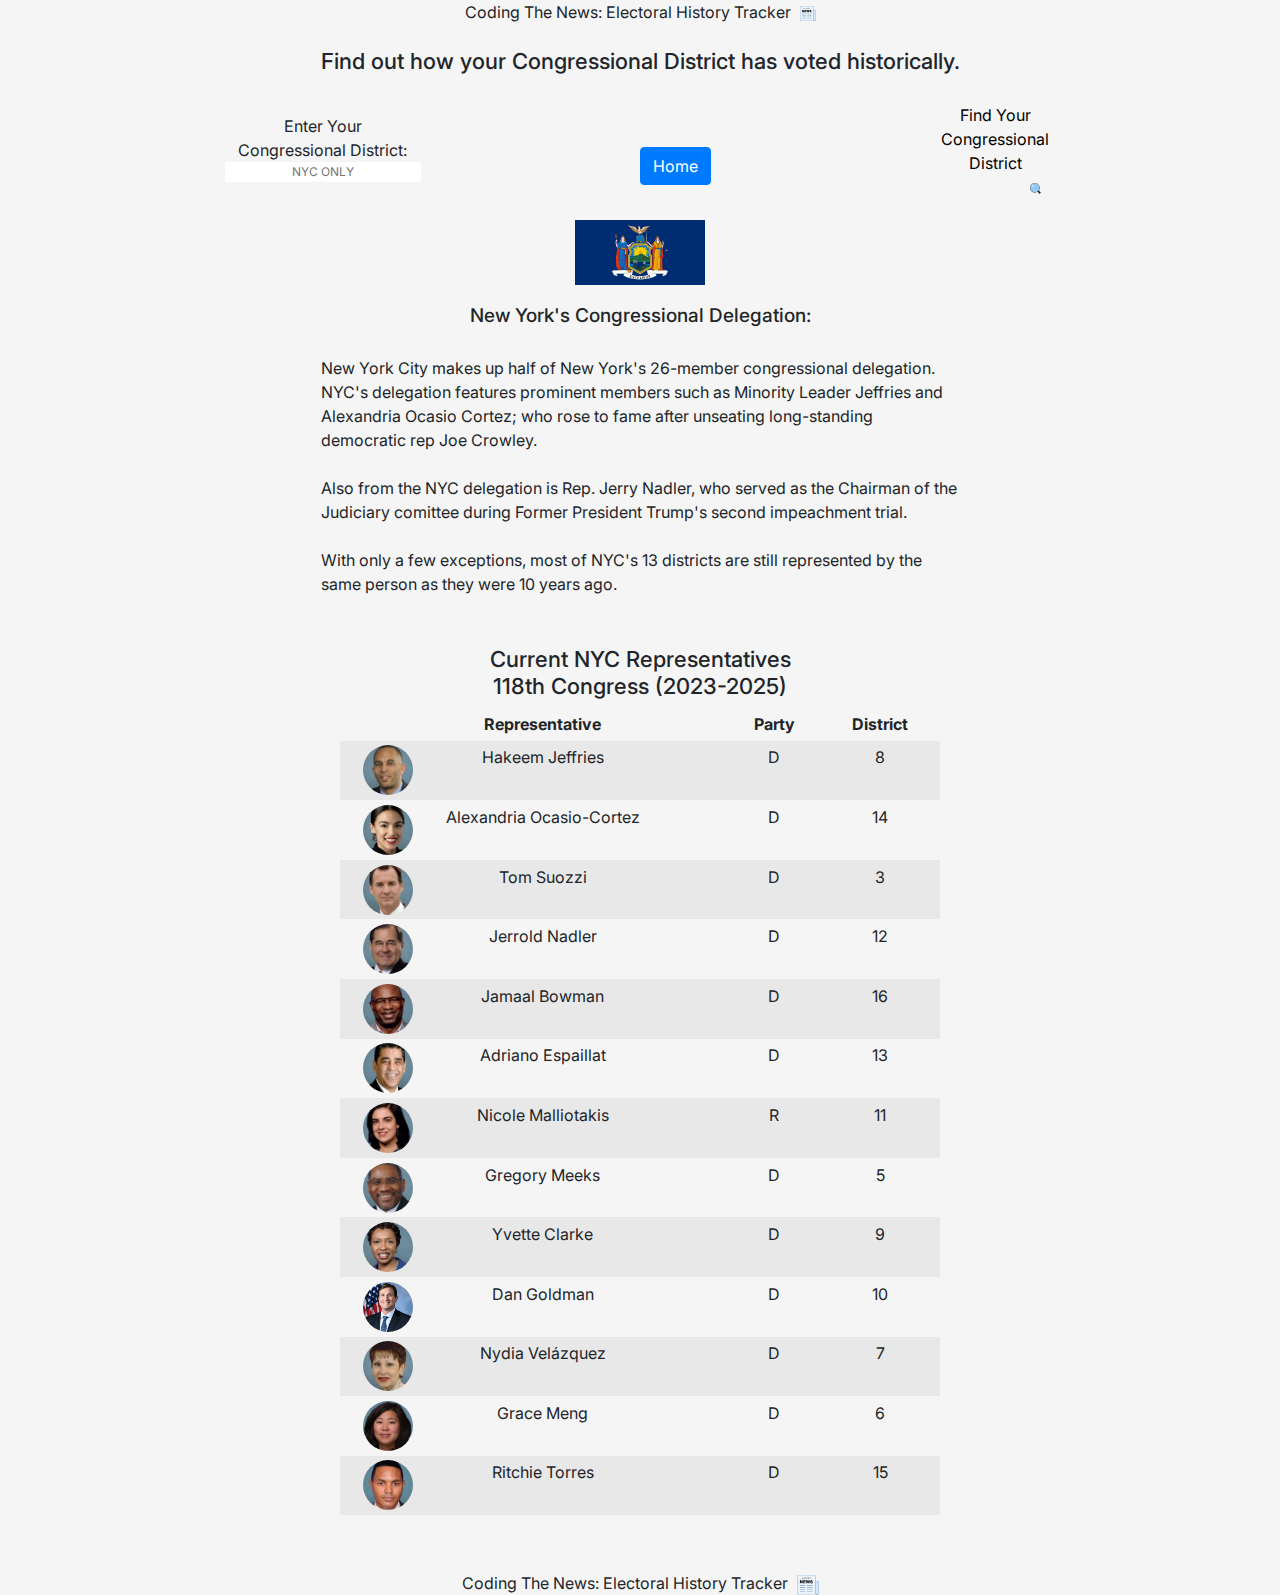
==== index.html @ 2dc095c9 "done?" ====
<!DOCTYPE html>
<html lang="en">
<head>
        <title>WORK IN PROGRESS: Electoral History Tracker </title>
        <meta charset="UTF-8">
        <meta name="viewport" content="width=device-width, initial-scale=1.0">
    <!-- Start of SEO Meta -->
        <meta name = "description" content ="historical election tracker">
        <meta name = "author" content ="David Paiz-Torres, Olivia Graffeo">
    <!-- Start of Keywords Meta -->
        <meta name="keywords" content = "Election Results,Historical Election Results,NYC Election Results,Electoral History Tracker,NYC Historical Election Tracker,Elections,Politics">
    <!-- End of Keywords Meta -->
    <!-- End of SEO MEta -->
        <link rel="stylesheet" href="https://cdn.jsdelivr.net/npm/bootstrap@4.4.1/dist/css/bootstrap.min.css" integrity="sha384-Vkoo8x4CGsO3+Hhxv8T/Q5PaXtkKtu6ug5TOeNV6gBiFeWPGFN9MuhOf23Q9Ifjh" crossorigin="anonymous">
        <link rel="stylesheet" href="styles/utility.css"> 
        <link rel="icon" href="media/Icons/latest-news-newspaper-icon.svg" type="image/svg">
        <link rel="preconnect" href="https://fonts.googleapis.com">
        <link rel="preconnect" href="https://fonts.gstatic.com" crossorigin>
        <link href="https://fonts.googleapis.com/css2?family=Inter:wght@100..900&display=swap" rel="stylesheet"> 
</head>
<body>
<section id="header">
    <header>
        Coding The News: Electoral History Tracker <img src="media/Icons/latest-news-newspaper-icon.svg" alt="Newspaper Icon">
    </header>
</section>
<main>
    <br>
    <section id="buttons">
        <h1> 
            Find out how your Congressional District has voted historically. 
        </h1>
               <nav>     
                    <form>
                        <label for="cd-Input">
                         Enter Your <br>  Congressional District:  </label>
                        <input id="cd-Input" name="cd-Input" type="text" placeholder="NYC ONLY" class="faded-input">
                    
                    </form>
                    <div id = home>
                        <a href="index.html" class="btn btn-primary">Home</a>
                    </div>
                    <button  id="cdButton">
                        <label id ="find-cd">  Find Your <br> Congressional District</label>
                        <img id="btn-img" src="media/Icons/find-icon.svg" alt="Icon">
                    </button>
                </nav>
        </section>
</section>

<section id="article">
    <article id="intro_Grafs">
            <a href="https://www.ny.gov/">
                <img src="media/Icons/ny-flag.svg" alt="Official flag of the State of New York"
                alt="Official Flag of the State of New York">
            </a>
            <h2>New York's Congressional Delegation:</h2>
                <p>
                    New York City makes up half of New York's 26-member congressional delegation. NYC's delegation features prominent members such as Minority Leader Jeffries and 
                    Alexandria Ocasio Cortez; who rose to fame after unseating long-standing democratic rep Joe Crowley. <br> <br>
                    Also from the NYC delegation is Rep. Jerry Nadler, who served as the Chairman of the Judiciary comittee during Former President Trump's second impeachment trial. 
                    <br>
                    <br>
                    With only a few exceptions, most of NYC's 13 districts are still represented by the same person as they were 10 years ago.
                    <br>
                    <br>
                </p>
    </article>
</section>
 

<section id="graphics">
    <div id ="districts">
        <div id="div-3">
            <div id="district-3" class="flourish-embed flourish-chart" data-src="visualisation/18026717"><script src="https://public.flourish.studio/resources/embed.js"></script></div>
            <div id="district-3" class="flourish-embed flourish-chart" data-src="visualisation/18027745"><script src="https://public.flourish.studio/resources/embed.js"></script></div>
            <div id="district-3" class="flourish-embed flourish-chart" data-src="visualisation/18027798"><script src="https://public.flourish.studio/resources/embed.js"></script></div>
        </div>
        <div id="div-5">
                <div id="district-5" class="flourish-embed flourish-chart" data-src="visualisation/18026768"><script src="https://public.flourish.studio/resources/embed.js"></script></div>
                <div id="district-5" class="flourish-embed flourish-chart" data-src="visualisation/18027750"><script src="https://public.flourish.studio/resources/embed.js"></script></div>
                <div id="district-5" class="flourish-embed flourish-chart" data-src="visualisation/18027822"><script src="https://public.flourish.studio/resources/embed.js"></script></div>
        </div>
        <div id="div-6">
                <div id="district-6" class="flourish-embed flourish-chart" data-src="visualisation/18026773"><script src="https://public.flourish.studio/resources/embed.js"></script></div>
                <div id="district-6" class="flourish-embed flourish-chart" data-src="visualisation/18027753"><script src="https://public.flourish.studio/resources/embed.js"></script></div>
                <div id="district-6" class="flourish-embed flourish-chart" data-src="visualisation/18027833"><script src="https://public.flourish.studio/resources/embed.js"></script></div>
        </div>
        <div id="div-7">
                <div id="district-7" class="flourish-embed flourish-chart" data-src="visualisation/18026777"><script src="https://public.flourish.studio/resources/embed.js"></script></div>
                <div id="district-7" class="flourish-embed flourish-chart" data-src="visualisation/18027756"><script src="https://public.flourish.studio/resources/embed.js"></script></div>
                <div id="district-7" class="flourish-embed flourish-chart" data-src="visualisation/18027847"><script src="https://public.flourish.studio/resources/embed.js"></script></div>
        </div>
        <div id ="div-8">
                <div id="district-8" class="flourish-embed flourish-chart" data-src="visualisation/18026785"><script src="https://public.flourish.studio/resources/embed.js"></script></div>
                <div id="district-8" class="flourish-embed flourish-chart" data-src="visualisation/18027764"><script src="https://public.flourish.studio/resources/embed.js"></script></div>
                <div id="district-8" class="flourish-embed flourish-chart" data-src="visualisation/18027851"><script src="https://public.flourish.studio/resources/embed.js"></script></div>
        </div>
        <div id ="div-9">
                <div id="district-9" class="flourish-embed flourish-chart" data-src="visualisation/18027674"><script src="https://public.flourish.studio/resources/embed.js"></script></div>
                <div id="district-9" class="flourish-embed flourish-chart" data-src="visualisation/18027772"><script src="https://public.flourish.studio/resources/embed.js"></script></div>
                <div id="district-9" class="flourish-embed flourish-chart" data-src="visualisation/18027854"><script src="https://public.flourish.studio/resources/embed.js"></script></div>
        </div>
        <div id ="div-10">
                <div id="district-10" class="flourish-embed flourish-chart" data-src="visualisation/18027686"><script src="https://public.flourish.studio/resources/embed.js"></script></div>
                <div id="district-10" class="flourish-embed flourish-chart" data-src="visualisation/18027776"><script src="https://public.flourish.studio/resources/embed.js"></script></div>
                <div id="district-10" class="flourish-embed flourish-chart" data-src="visualisation/18027862"><script src="https://public.flourish.studio/resources/embed.js"></script></div>
        </div>
        <div id = "div-11">
                <div id="district-11" class="flourish-embed flourish-chart" data-src="visualisation/18027690"><script src="https://public.flourish.studio/resources/embed.js"></script></div>
                <div id="district-11" class="flourish-embed flourish-chart" data-src="visualisation/18027780"><script src="https://public.flourish.studio/resources/embed.js"></script></div>
                <div id="district-11" class="flourish-embed flourish-chart" data-src="visualisation/18027868"><script src="https://public.flourish.studio/resources/embed.js"></script></div>
        </div>
        <div id="div-12">
                <div id="district-12" class="flourish-embed flourish-chart" data-src="visualisation/18027704"><script src="https://public.flourish.studio/resources/embed.js"></script></div>
                <div id="district-12" class="flourish-embed flourish-chart" data-src="visualisation/18027782"><script src="https://public.flourish.studio/resources/embed.js"></script></div>
                <div id="district-12" class="flourish-embed flourish-chart" data-src="visualisation/18027871"><script src="https://public.flourish.studio/resources/embed.js"></script></div>
        </div>
        <div id="div-13">
                <div id="district-13" class="flourish-embed flourish-chart" data-src="visualisation/18027721"><script src="https://public.flourish.studio/resources/embed.js"></script></div>
                <div id="district-13" class="flourish-embed flourish-chart" data-src="visualisation/18027786"><script src="https://public.flourish.studio/resources/embed.js"></script></div>
                <div id="district-13" class="flourish-embed flourish-chart" data-src="visualisation/18027879"><script src="https://public.flourish.studio/resources/embed.js"></script></div>
        </div>
        <div id="div-14">
                <div id="district-14" class="flourish-embed flourish-chart" data-src="visualisation/18027734"><script src="https://public.flourish.studio/resources/embed.js"></script></div>
                <div id="district-14" class="flourish-embed flourish-chart" data-src="visualisation/18027789"><script src="https://public.flourish.studio/resources/embed.js"></script></div>
                <div id="district-14" class="flourish-embed flourish-chart" data-src="visualisation/18027885"><script src="https://public.flourish.studio/resources/embed.js"></script></div>
        </div>
        <div id="div-15">
            <div id="district-15" class="flourish-embed flourish-chart" data-src="visualisation/18027738"><script src="https://public.flourish.studio/resources/embed.js"></script></div>
            <div id="district-15" class="flourish-embed flourish-chart" data-src="visualisation/18027795"><script src="https://public.flourish.studio/resources/embed.js"></script></div>
            <div id="district-15" class="flourish-embed flourish-chart" data-src="visualisation/18027890"><script src="https://public.flourish.studio/resources/embed.js"></script></div>
        </div>
        <div id ="div-16">
            <div class="flourish-embed flourish-chart" data-src="visualisation/18031281"><script src="https://public.flourish.studio/resources/embed.js"></script></div>         
            <div class="flourish-embed flourish-chart" data-src="visualisation/18031328"><script src="https://public.flourish.studio/resources/embed.js"></script></div>
            <div class="flourish-embed flourish-chart" data-src="visualisation/18031340"><script src="https://public.flourish.studio/resources/embed.js"></script></div>
    </div>
</section>


<section id="current_reps"  class="current_reps">
    <h3> Current NYC Representatives <br> 118th Congress (2023-2025)</h3>
    <div id ="table"> 
    <table class ="table table-borderless table-striped table-sm">
        <thead>
            <tr>
                <th scope="col"></th>
                <th scope="col">Representative</th>
                <th scope="col">Party</th>
                <th scope="col">District</th>
            </tr>
        </thead>  
        <tbody>
            <tr>
                <td> <img src="media/current members/hakeem.png" alt="Hakeem Jeffries"></td>
                <td class="hakeem"> Hakeem Jeffries 
                    </div> </td>     
                <td>D</td>
                <td>8</td>
            </tr>
            <tr>
                <td class = "aoc"> <img src="media/current members/aoc.png" alt="Alexandria Ocasio-Cortez"></td>
                  <td> Alexandria Ocasio-Cortez </td>
                <td>D</td>
                <td>14</td>
            </tr>
            <tr>
                <td class ="suozzi"><img src="media/current members/suozzi.png" alt="Tom Suozzi"> </td>
                 <td> Tom Suozzi</td>
                <td>D</td>
                <td>3</td>
            </tr>
 
            <tr>
                <td class="nadler"> <img src="media/current members/nadler.png" alt="Jerrold Nadler"> </td>
                 <td> Jerrold Nadler</td>
                <td>D</td>
                <td>12</td>
            </tr>
            <tr>
                <td class ="bowman"> <img src="media/current members/bowman.png" alt="Jamaal Bowman"> </td>
                 <td> Jamaal Bowman</td>
                <td>D</td>
                <td>16</td>
            </tr>
            <tr>
                <td class ="espaillat"> <img src="media/current members/espaillat.png" alt="Adriano Espaillat"></td>
                     <td>Adriano Espaillat </td>
                <td>D</td>
                <td>13</td>
            </tr>
            <tr>
                <td class ="malliotakis"> <img src="media/current members/malliotakis.png" alt="Nicole Malliotakis"></td>
                 <td> Nicole Malliotakis </td>
                <td>R</td>
                <td>11</td>
            </tr>
            <tr>
                <td class="meeks"> <img src="media/current members/meeks.png" alt="Gregory Meeks"></td>
                 <td>Gregory Meeks </td>
                <td>D</td>
                <td>5</td>
            </tr>
            <tr>
                <td class ="clarke"> <img src="media/current members/clarke.png" alt="Yvette Clarke"></td>
                <td>Yvette Clarke </td>
                <td>D</td>
                <td>9</td>
            </tr>
            <tr>
                <td class="goldman"> <img src="media/current members/goldman.jpeg" alt="Dan Goldman"></td>
                <td> Dan Goldman</td>
                <td>D</td>
                <td>10</td>
            </tr>
        <tr>
            <td class="Velázquez"> <img src="media/current members/Velázquez.png" alt="Nydia Velázquez"></td>
                <td>Nydia Velázquez </td>
            <td>D</td>
            <td>7</td>
        </tr>
        <tr>
            <td class="meng"> <img src="media/current members/meng.png" alt="Grace Meng"></td>
            <td> Grace Meng </td>
            <td>D</td>
            <td>6</td>
        </tr>
        <tr>
            <td class = "torres"> <img src="media/current members/torres.png" alt="Ritchie Torres"></td>
            <td>  Ritchie Torres  </td>
            <td>D</td>
            <td>15</td>
        </tr>
   
    </tbody>
</table>

</div>
</section>
</main>
    <section id="footer">
        <footer>
         Coding The News: Electoral History Tracker
            <img src="media/Icons/latest-news-newspaper-icon.svg"alt="Newspaper Icon"> 
        </footer>
    </section>
</body>

<script src="https://code.jquery.com/jquery-3.4.1.slim.min.js" integrity="sha384-J6qa4849blE2+poT4WnyKhv5vZF5SrPo0iEjwBvKU7imGFAV0wwj1yYfoRSJoZ+n" crossorigin="anonymous"></script>
<script src="https://cdn.jsdelivr.net/npm/popper.js@1.16.0/dist/umd/popper.min.js" integrity="sha384-Q6E9RHvbIyZFJoft+2mJbHaEWldlvI9IOYy5n3zV9zzTtmI3UksdQRVvoxMfooAo" crossorigin="anonymous"></script>
<script src="https://cdn.jsdelivr.net/npm/bootstrap@4.4.1/dist/js/bootstrap.min.js" integrity="sha384-wfSDF2E50Y2D1uUdj0O3uMBJnjuUD4Ih7YwaYd1iqfktj0Uod8GCExl3Og8ifwB6" crossorigin="anonymous"></script>
</html>
<script src="scripts/script.js"></script>
</section>
---- styles/utility.css ----
body {
    background-color: whitesmoke;
    display: flex;
    flex-direction: column;
    max-width: 100%;
    justify-content: center;
    align-content: center;
    font-family: "Inter", sans-serif;
    scroll-behavior: smooth;
    margin: 0 auto;
   
}
#home{
    margin-top:43px;
    margin-left:-6px;
}

main{
    display:flex;
    flex-direction: column;
    max-width: 100%;
    overflow-x: hidden;
}
#cdButton{
    border:none;
    background: none;
    font-size: 16px;
    width:inherit;
    color:black;
    margin-bottom: -18px;
    cursor:pointer;
}

    #cdButton:focus{
    outline: none;
}


#btn-img{
        width: 11px;
        margin-top: -1px;
        margin-right: -80px;
}

#buttons, form{
    display: flex;
    flex-direction: column;
    max-width: 100%;
}


#buttons h1{
    display: flex;
    flex-direction: column;
    justify-content: center;
    text-align:center; 
    font-size: 22px;
    margin-bottom:30px;
}

form {
    margin-top:15px;
    margin-bottom: 0;
}
label{
    margin-top:-5px;
    margin-bottom: 0;
}

header{
    text-align:center;
}

footer{
    padding-top:40px;
    text-align:center;
}

header img{
    width: 16px;  
    vertical-align: middle; 
    margin-left: 5px
}

footer img{
    width: 22px;
    vertical-align: middle; 
    margin-left: 5px
}

article#intro_Grafs{
    max-width: 100%;
    display:flex;
    flex-direction: column;
    justify-content:center;
    padding-top:10px;
    width:850px;
    align-items: center;
    margin: 0 auto;

}

#intro_Grafs h2{
    display:flex;
    width:inherit;
    justify-content: center;
    text-align: center; 
    padding-top:20px; 
    padding-bottom:20px; 
    font-size: 19px; 
}

#intro_Grafs p{
    display:flex;
    align-items: center;
    align-content:center;
    width:75%;
    height:auto;
    justify-content: center;
    flex-direction: column;
}

#intro_Grafs img{
    width: 130px; 
    vertical-align: middle;
}


#table {    
    height: auto;
    width: 600px;
    border-collapse: collapse;
    margin: 0 auto;
}

th, td {
    padding: 5px;
    /* height:2px; */
}
td{
      text-align: center;
}
th{
text-align:center;
}


td img {
    display: flex;
    flex-direction:row;
    margin: 0 auto;
    align-items: center;
    width: 50px;
    height: 50px; 
    margin-right: -60px; 
    border-radius: 50%; 
    object-fit: cover;
 }

#current_reps h3{
    padding-top:10px;
    text-align:center;
    font-size:22px;
}

input{
    caret-color:cornflowerblue;
}

.faded-input:focus {
    color: black;
}
.faded-input {
    color: gray;
    text-align: center;
}
nav{
    display:flex;
    text-decoration: none;
    text-align: center;
    flex-direction: row;
    justify-content: space-evenly;
    padding-top: 0;
    padding-bottom:25px;
    
}

.btn-icon{
    border:none;
    display: flex;
    margin-top: -17px;
    margin-left: 102px;
    align-self: center; 
    cursor: pointer; 
    width: 11px;
}

#cd-Input{
    border:none;
    font-size: 12px;
    color:black;
    display: flex;
    flex-direction: column;
    justify-content: center;
}



/* MEDIA QUERIES BELOW *//* MEDIA QUERIES BELOW *//* MEDIA QUERIES BELOW *//* MEDIA QUERIES BELOW *//* MEDIA QUERIES BELOW *//* MEDIA QUERIES BELOW */
/* MEDIA QUERIES BELOW *//* MEDIA QUERIES BELOW *//* MEDIA QUERIES BELOW *//* MEDIA QUERIES BELOW *//* MEDIA QUERIES BELOW *//* MEDIA QUERIES BELOW */
/* MEDIA QUERIES BELOW *//* MEDIA QUERIES BELOW *//* MEDIA QUERIES BELOW *//* MEDIA QUERIES BELOW *//* MEDIA QUERIES BELOW *//* MEDIA QUERIES BELOW */
/* MEDIA QUERIES BELOW *//* MEDIA QUERIES BELOW *//* MEDIA QUERIES BELOW *//* MEDIA QUERIES BELOW *//* MEDIA QUERIES BELOW *//* MEDIA QUERIES BELOW */
/* MEDIA QUERIES BELOW *//* MEDIA QUERIES BELOW *//* MEDIA QUERIES BELOW *//* MEDIA QUERIES BELOW *//* MEDIA QUERIES BELOW *//* MEDIA QUERIES BELOW */
/* MEDIA QUERIES BELOW *//* MEDIA QUERIES BELOW *//* MEDIA QUERIES BELOW *//* MEDIA QUERIES BELOW *//* MEDIA QUERIES BELOW *//* MEDIA QUERIES BELOW */


@media screen and (max-width:900px) {

    body {
        max-width: 100%;
        display: flex;
        margin: 0 auto;
        flex-direction: column;
        justify-content: center;
    }

    #home{
        margin-left: 34px;
        margin-top: -25px;
        padding-bottom: 10px;
        position: absolute;
    }

    td img {
        display: flex;
        flex-direction:row;
        margin: 0 auto;
        align-items: center;
        width: 50px;
        height: 50px; 
        margin-right: -5px; 
        border-radius: 50%; 
        object-fit: cover;
     }

    #table {    
        height: auto;
        border-collapse: collapse;
        margin: 0 auto;
    }

        
    article#intro_Grafs{
        max-width: 100%;
        width:85%;
    }

    #cdButton{
        border: none;
        background: none;
        font-size: 16px;
        width: inherit;
        color: black;
        cursor: pointer;
    }

    #find-cd{
        margin-left: -31px;
        margin-bottom: -8px;
    }
        
        .btn-icon{
            border:none;
            font-size: 12px;
            color:black;
            display: flex;
            flex-direction: column; 
            margin-top: -46px;
            margin-left: 86px;
            justify-content: center;
            align-self: center; 
            font-weight: bold; 
            cursor: pointer; 
            height: 16px;
        }


        #data-input{
            display: flex;
            flex-direction: row;
            justify-content: center;
            margin: 0 auto;
            width: 415px;
            margin-left: -35px;
        }
        form{
            margin-left: 20px;
        }

    #cd-Input{
        width: 139px;
        font-size: 14px;
    }
    label{
        margin-left: -16px;
        margin-bottom: 3px;
    }

    h1, h2, h4, h5{
        align-content: center;
        padding-top:30px;
        text-align: center;
        width:325px;
        margin: 0 auto;
    }
    
    #current_reps h3{
            padding-top:20px;
            padding-bottom:20px;
    }
 

    #chart_1{
        margin: 0 auto;
        width: 75%;
        padding-bottom:10px;
    }
}


@media screen and (max-width:590px)  {
    nav{
        display: flex;
        flex-direction: row;
        justify-content: space-evenly;
        max-width: 100%;
    }



    #flex-container{
        max-width: 100%;
    }
 
    #current_reps h3{
        margin-left:25px;
    }
    article#intro_Grafs{
        margin-left:35px;
    }

    #table {    
        height: auto;
        text-align: center;
        width: 320px;
        border-collapse: collapse;
        margin: 0 auto;
    }

    td img {
        display: flex;
        flex-direction:row;
        margin: 0 auto;
        align-items: center;
        width: 50px;
        height: 50px; 
        margin-right: -1px; 
        border-radius: 50%; 
        object-fit: cover;
     }
}
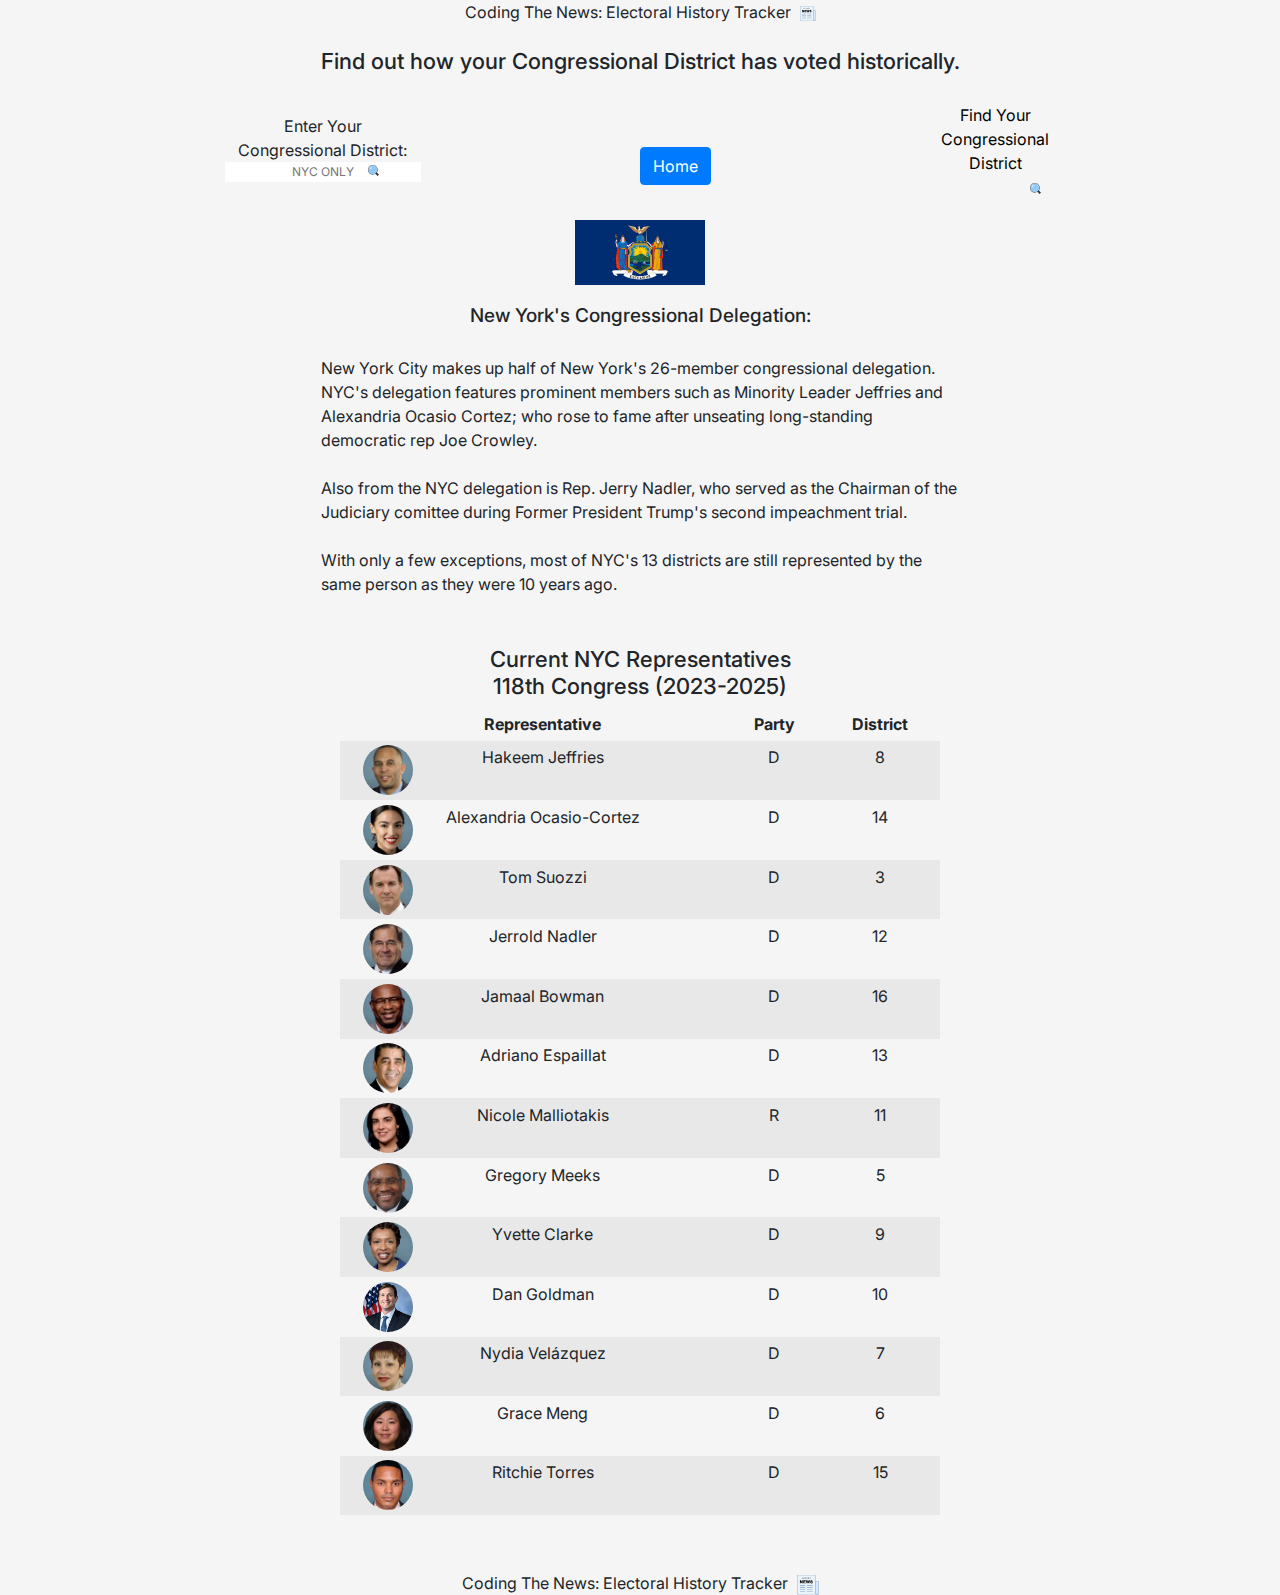
==== commit 5c009bc6: "fixed broken button" ====
--- a/index.html
+++ b/index.html
@@ -35,7 +35,7 @@
                         <label for="cd-Input">
                          Enter Your <br>  Congressional District:  </label>
                         <input id="cd-Input" name="cd-Input" type="text" placeholder="NYC ONLY" class="faded-input">
-                    
+                        <input class ="btn-icon" id="submit" type="image" src="media/Icons/find-icon.svg">
                     </form>
                     <div id = home>
                         <a href="index.html" class="btn btn-primary">Home</a>
--- a/styles/utility.css
+++ b/styles/utility.css
@@ -225,6 +225,12 @@
         justify-content: center;
     }
 
+    #btn-img{
+        width: 11px;
+        margin-top: -52px;
+        margin-right: -63px;
+    }
+
     #home{
         margin-left: 34px;
         margin-top: -25px;
@@ -266,8 +272,8 @@
     }
 
     #find-cd{
-        margin-left: -31px;
-        margin-bottom: -8px;
+               margin-left: -31px;
+        margin-top: 11px;
     }
         
         .btn-icon{
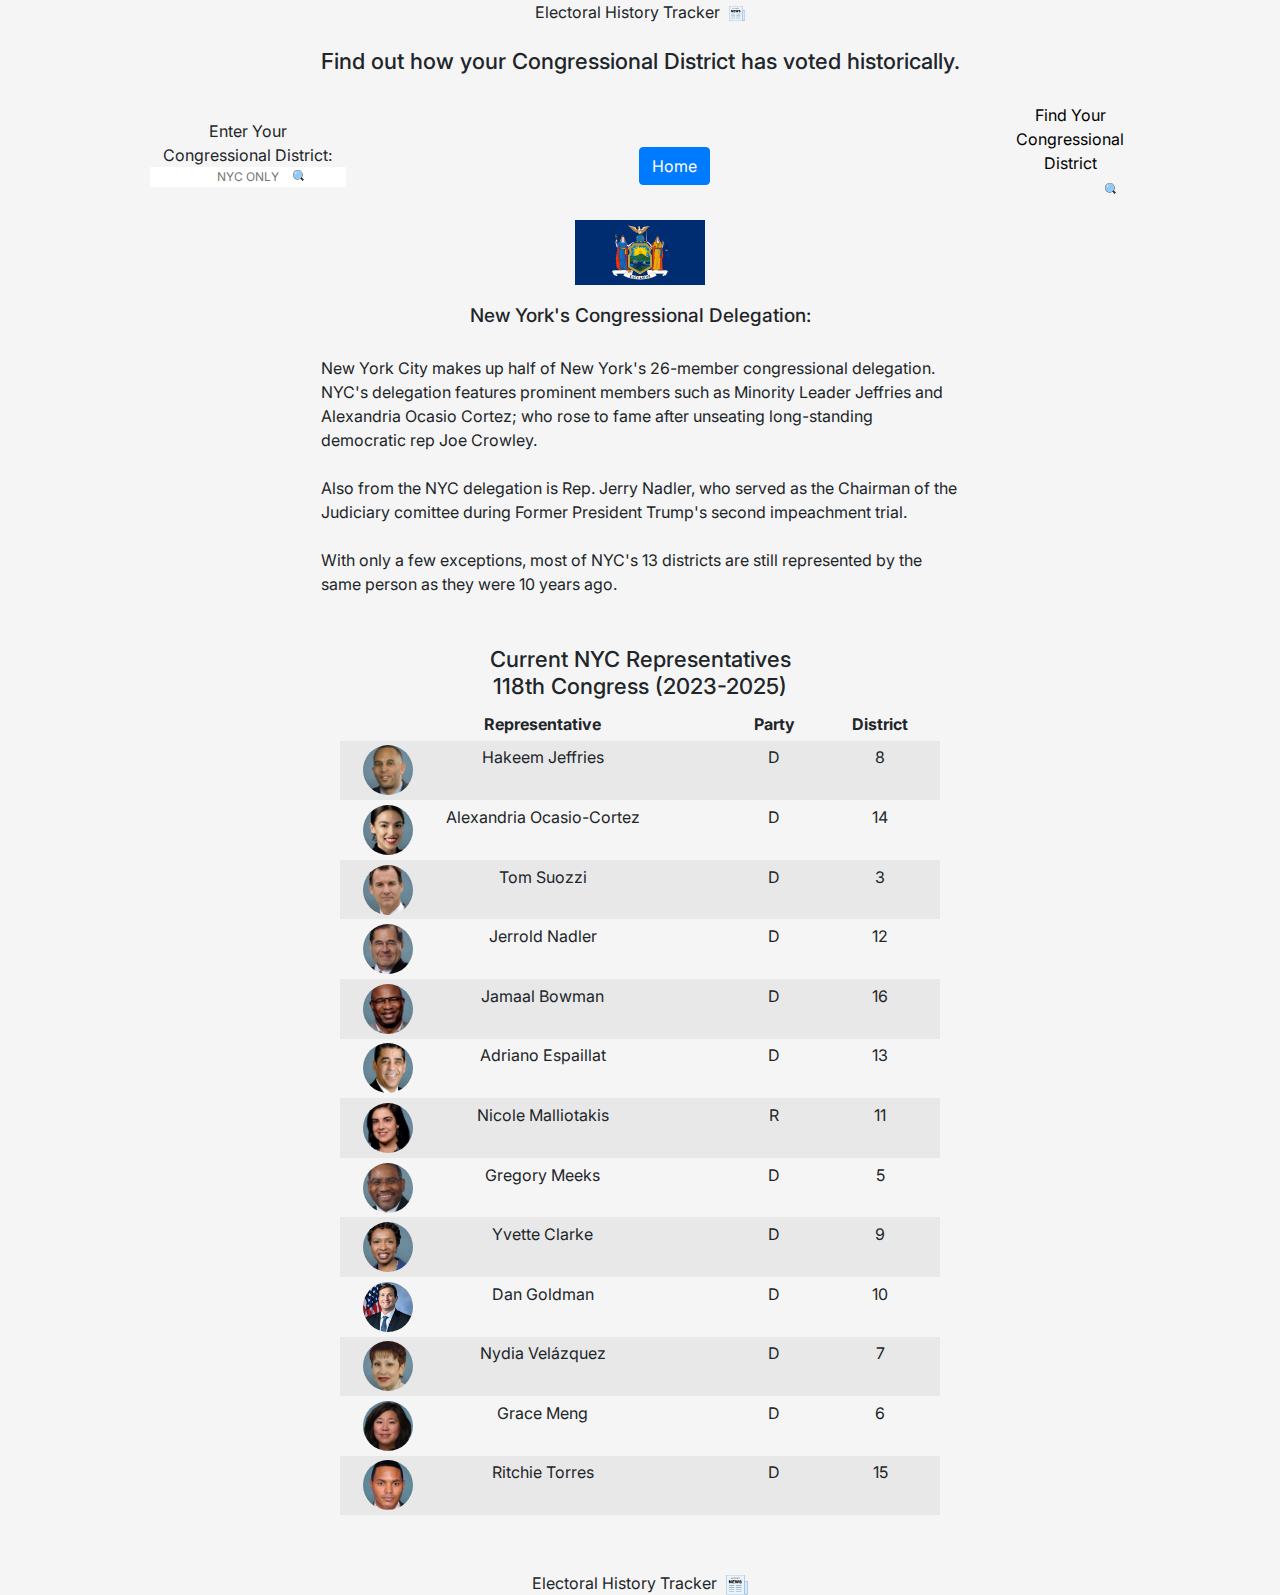
==== commit 56c8e18d: "small stuff - finally done" ====
--- a/index.html
+++ b/index.html
@@ -1,7 +1,7 @@
 <!DOCTYPE html>
 <html lang="en">
 <head>
-        <title>WORK IN PROGRESS: Electoral History Tracker </title>
+        <title>Electoral History Tracker </title>
         <meta charset="UTF-8">
         <meta name="viewport" content="width=device-width, initial-scale=1.0">
     <!-- Start of SEO Meta -->
@@ -21,7 +21,7 @@
 <body>
 <section id="header">
     <header>
-        Coding The News: Electoral History Tracker <img src="media/Icons/latest-news-newspaper-icon.svg" alt="Newspaper Icon">
+        Electoral History Tracker <img src="media/Icons/latest-news-newspaper-icon.svg" alt="Newspaper Icon">
     </header>
 </section>
 <main>
@@ -241,7 +241,7 @@
 </main>
     <section id="footer">
         <footer>
-         Coding The News: Electoral History Tracker
+         Electoral History Tracker
             <img src="media/Icons/latest-news-newspaper-icon.svg"alt="Newspaper Icon"> 
         </footer>
     </section>
--- a/styles/utility.css
+++ b/styles/utility.css
@@ -178,9 +178,10 @@
 nav{
     display:flex;
     text-decoration: none;
+    align-items: center;
     text-align: center;
     flex-direction: row;
-    justify-content: space-evenly;
+    justify-content: space-around;
     padding-top: 0;
     padding-bottom:25px;
     
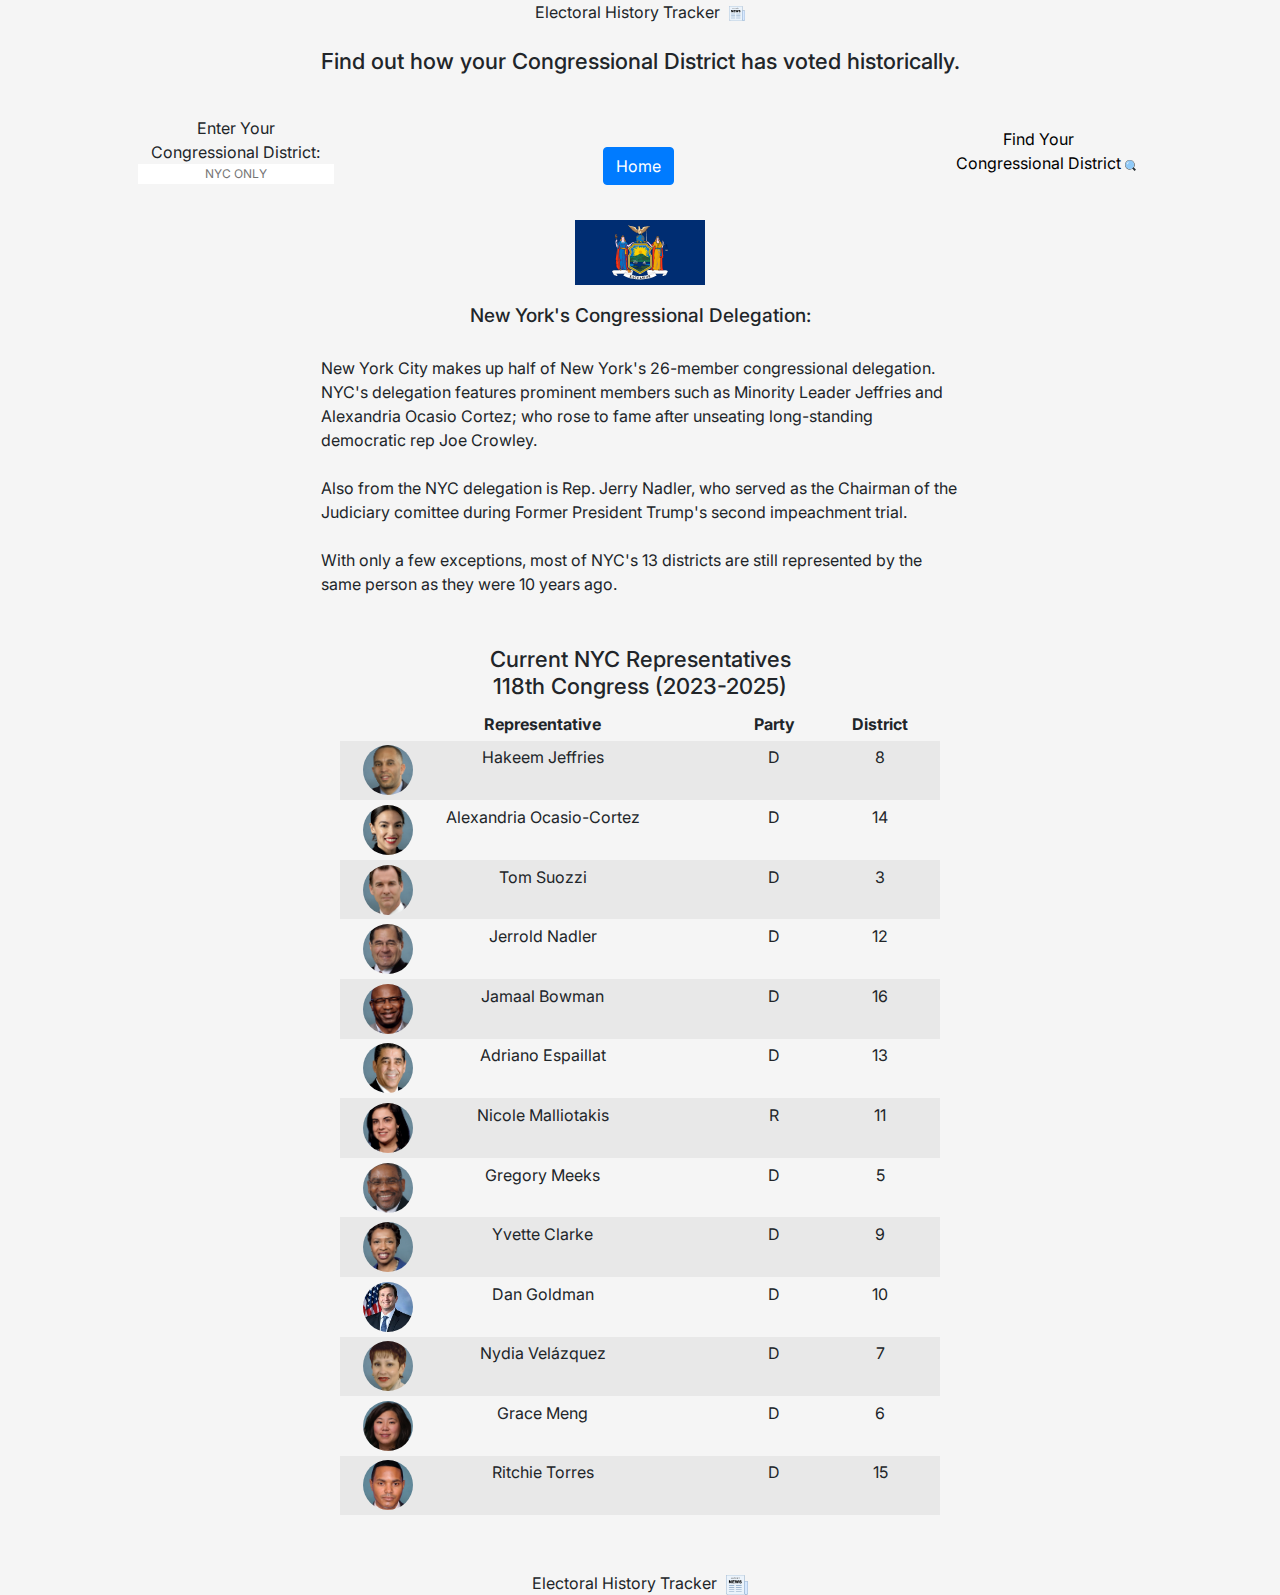
==== commit 9f861fe8: "removed icon from the "enter cd"" ====
--- a/index.html
+++ b/index.html
@@ -35,7 +35,7 @@
                         <label for="cd-Input">
                          Enter Your <br>  Congressional District:  </label>
                         <input id="cd-Input" name="cd-Input" type="text" placeholder="NYC ONLY" class="faded-input">
-                        <input class ="btn-icon" id="submit" type="image" src="media/Icons/find-icon.svg">
+                        <input class ="btn-icon" id="submit">
                     </form>
                     <div id = home>
                         <a href="index.html" class="btn btn-primary">Home</a>
@@ -132,9 +132,9 @@
             <div id="district-15" class="flourish-embed flourish-chart" data-src="visualisation/18027890"><script src="https://public.flourish.studio/resources/embed.js"></script></div>
         </div>
         <div id ="div-16">
-            <div class="flourish-embed flourish-chart" data-src="visualisation/18031281"><script src="https://public.flourish.studio/resources/embed.js"></script></div>         
-            <div class="flourish-embed flourish-chart" data-src="visualisation/18031328"><script src="https://public.flourish.studio/resources/embed.js"></script></div>
-            <div class="flourish-embed flourish-chart" data-src="visualisation/18031340"><script src="https://public.flourish.studio/resources/embed.js"></script></div>
+            <div id="district-16" class="flourish-embed flourish-chart" data-src="visualisation/18031281"><script src="https://public.flourish.studio/resources/embed.js"></script></div>         
+            <div id="district-16" class="flourish-embed flourish-chart" data-src="visualisation/18031328"><script src="https://public.flourish.studio/resources/embed.js"></script></div>
+            <div id="district-16" class="flourish-embed flourish-chart" data-src="visualisation/18031340"><script src="https://public.flourish.studio/resources/embed.js"></script></div>
     </div>
 </section>
 
@@ -153,9 +153,8 @@
         </thead>  
         <tbody>
             <tr>
-                <td> <img src="media/current members/hakeem.png" alt="Hakeem Jeffries"></td>
-                <td class="hakeem"> Hakeem Jeffries 
-                    </div> </td>     
+                <td class="hakeem"> <img src="media/current members/hakeem.png" alt="Hakeem Jeffries"></td>
+                <td> Hakeem Jeffries </td>     
                 <td>D</td>
                 <td>8</td>
             </tr>
--- a/styles/utility.css
+++ b/styles/utility.css
@@ -39,8 +39,8 @@
 
 #btn-img{
         width: 11px;
-        margin-top: -1px;
-        margin-right: -80px;
+        /* margin-top: -1px;
+        margin-right: -80px; */
 }
 
 #buttons, form{
@@ -188,13 +188,8 @@
 }
 
 .btn-icon{
-    border:none;
-    display: flex;
-    margin-top: -17px;
-    margin-left: 102px;
-    align-self: center; 
+    display: none;
     cursor: pointer; 
-    width: 11px;
 }
 
 #cd-Input{
@@ -277,22 +272,7 @@
         margin-top: 11px;
     }
         
-        .btn-icon{
-            border:none;
-            font-size: 12px;
-            color:black;
-            display: flex;
-            flex-direction: column; 
-            margin-top: -46px;
-            margin-left: 86px;
-            justify-content: center;
-            align-self: center; 
-            font-weight: bold; 
-            cursor: pointer; 
-            height: 16px;
-        }
-
-
+    
         #data-input{
             display: flex;
             flex-direction: row;
@@ -339,6 +319,7 @@
 @media screen and (max-width:590px)  {
     nav{
         display: flex;
+        gap: 150px;
         flex-direction: row;
         justify-content: space-evenly;
         max-width: 100%;
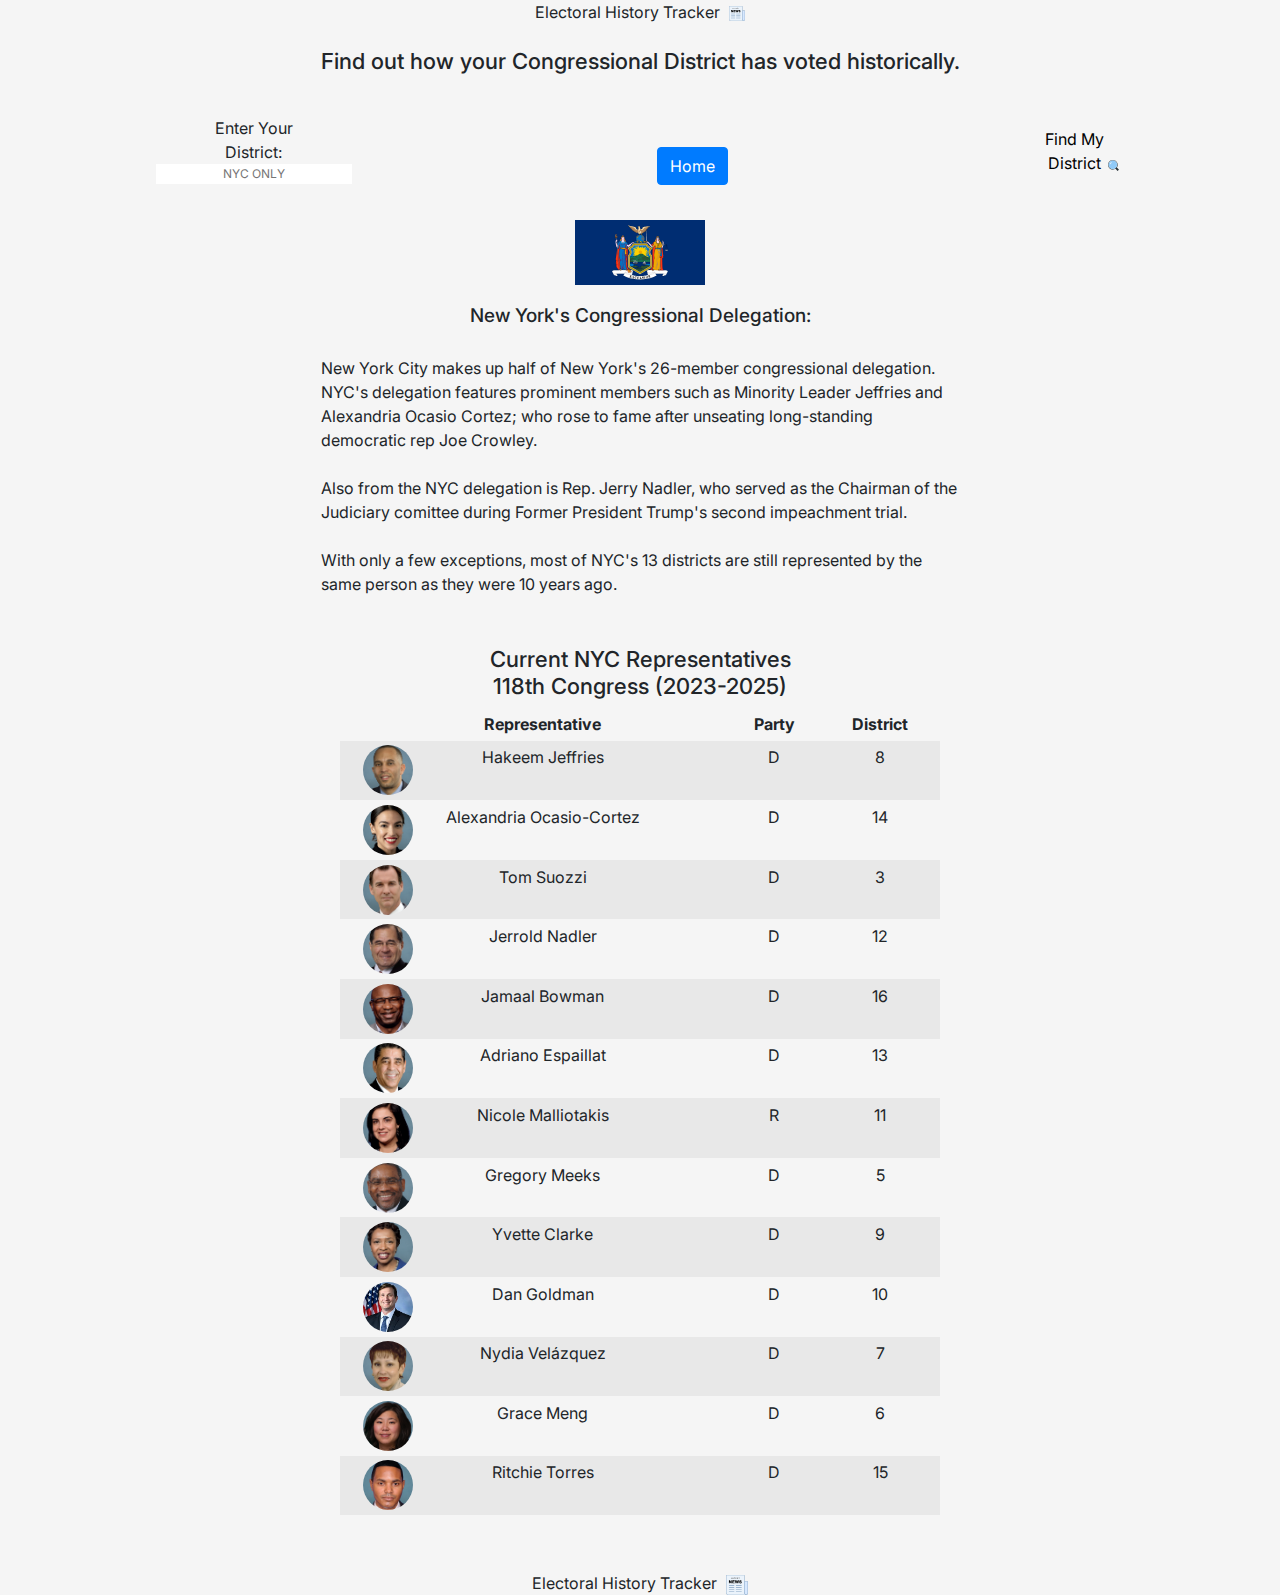
==== commit 1297ac39: "changes to better suit mobile design" ====
--- a/index.html
+++ b/index.html
@@ -33,15 +33,15 @@
                <nav>     
                     <form>
                         <label for="cd-Input">
-                         Enter Your <br>  Congressional District:  </label>
+                         Enter Your <br> District:  </label>
                         <input id="cd-Input" name="cd-Input" type="text" placeholder="NYC ONLY" class="faded-input">
-                        <input class ="btn-icon" id="submit">
+                        <input class ="btn-icon" id="submit" type="image" src="media/Icons/find-icon.svg">
                     </form>
                     <div id = home>
                         <a href="index.html" class="btn btn-primary">Home</a>
                     </div>
                     <button  id="cdButton">
-                        <label id ="find-cd">  Find Your <br> Congressional District</label>
+                        <label id ="find-cd">  Find My <br> District</label>
                         <img id="btn-img" src="media/Icons/find-icon.svg" alt="Icon">
                     </button>
                 </nav>
--- a/styles/utility.css
+++ b/styles/utility.css
@@ -268,7 +268,7 @@
     }
 
     #find-cd{
-               margin-left: -31px;
+        margin-left: -132px;
         margin-top: 11px;
     }
         
@@ -286,11 +286,11 @@
         }
 
     #cd-Input{
-        width: 139px;
+        width: 105px;
         font-size: 14px;
     }
     label{
-        margin-left: -16px;
+        margin-left: -11px;
         margin-bottom: 3px;
     }
 
